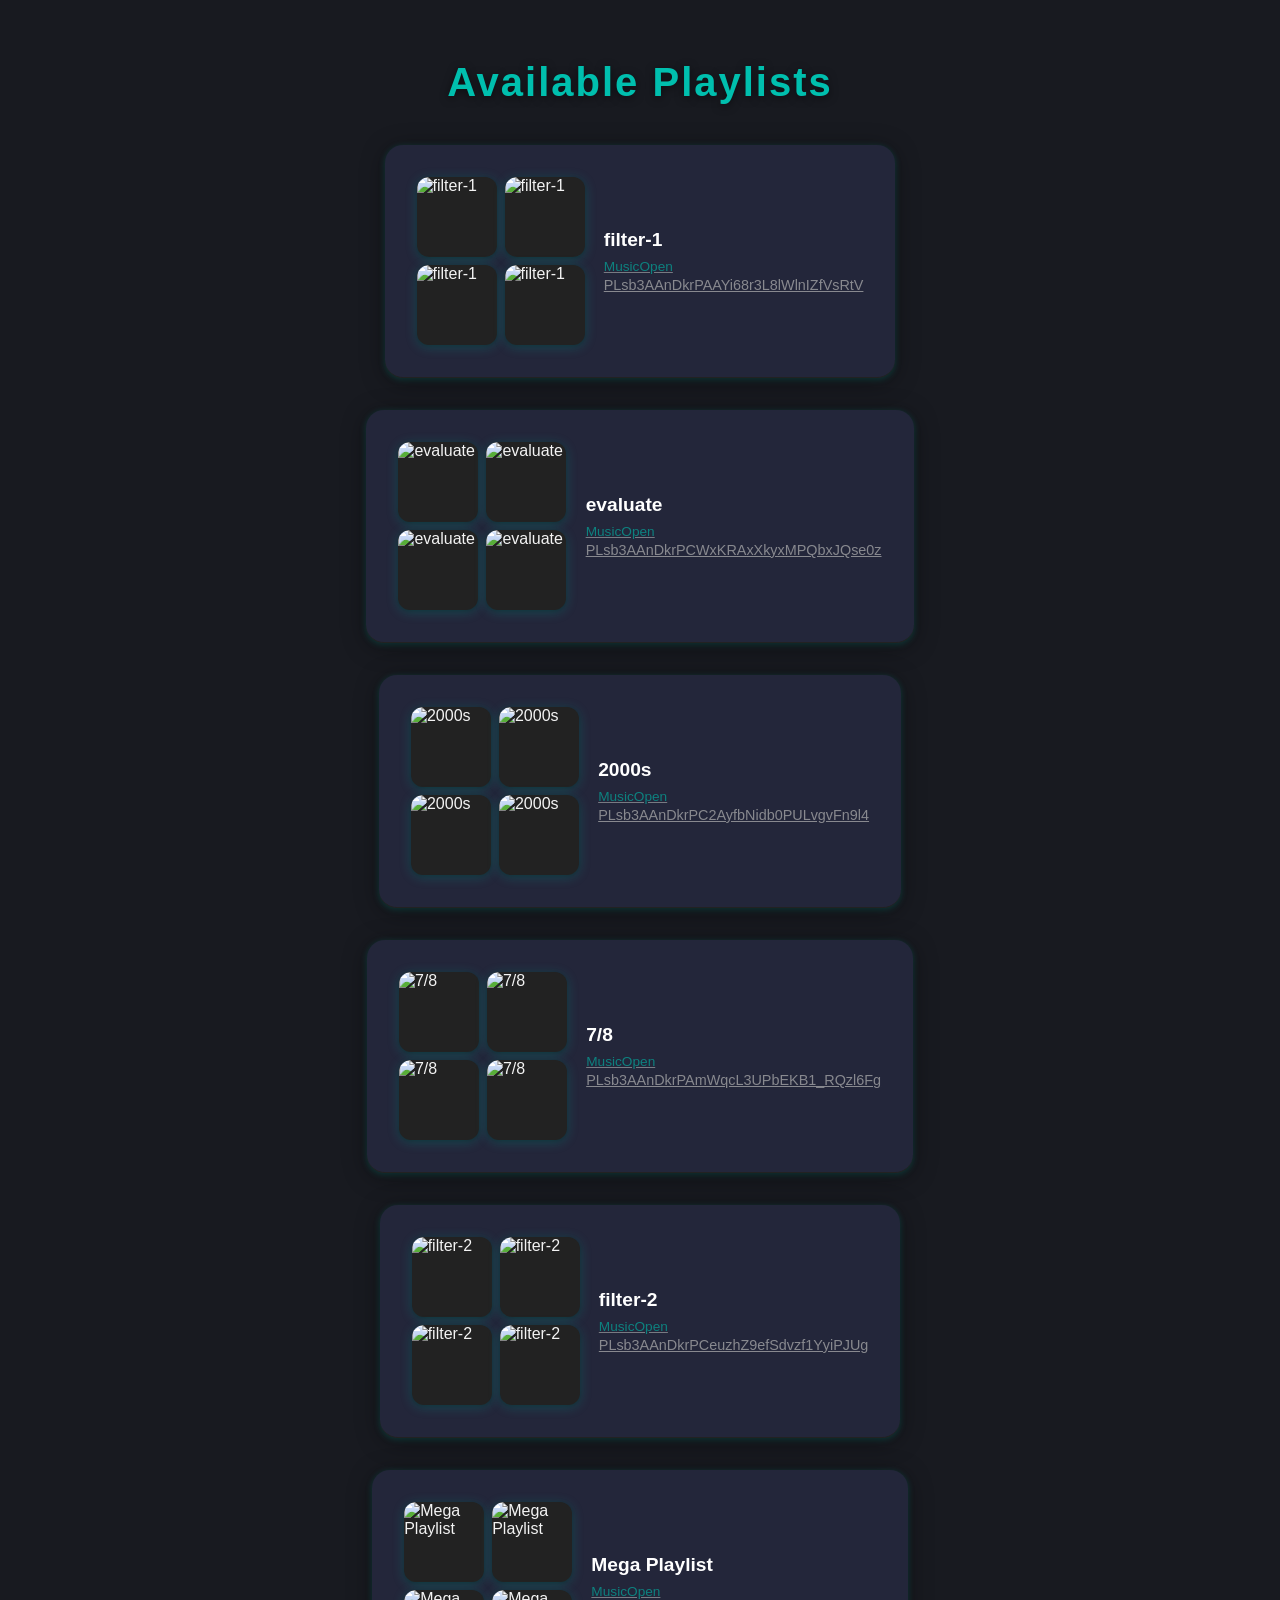
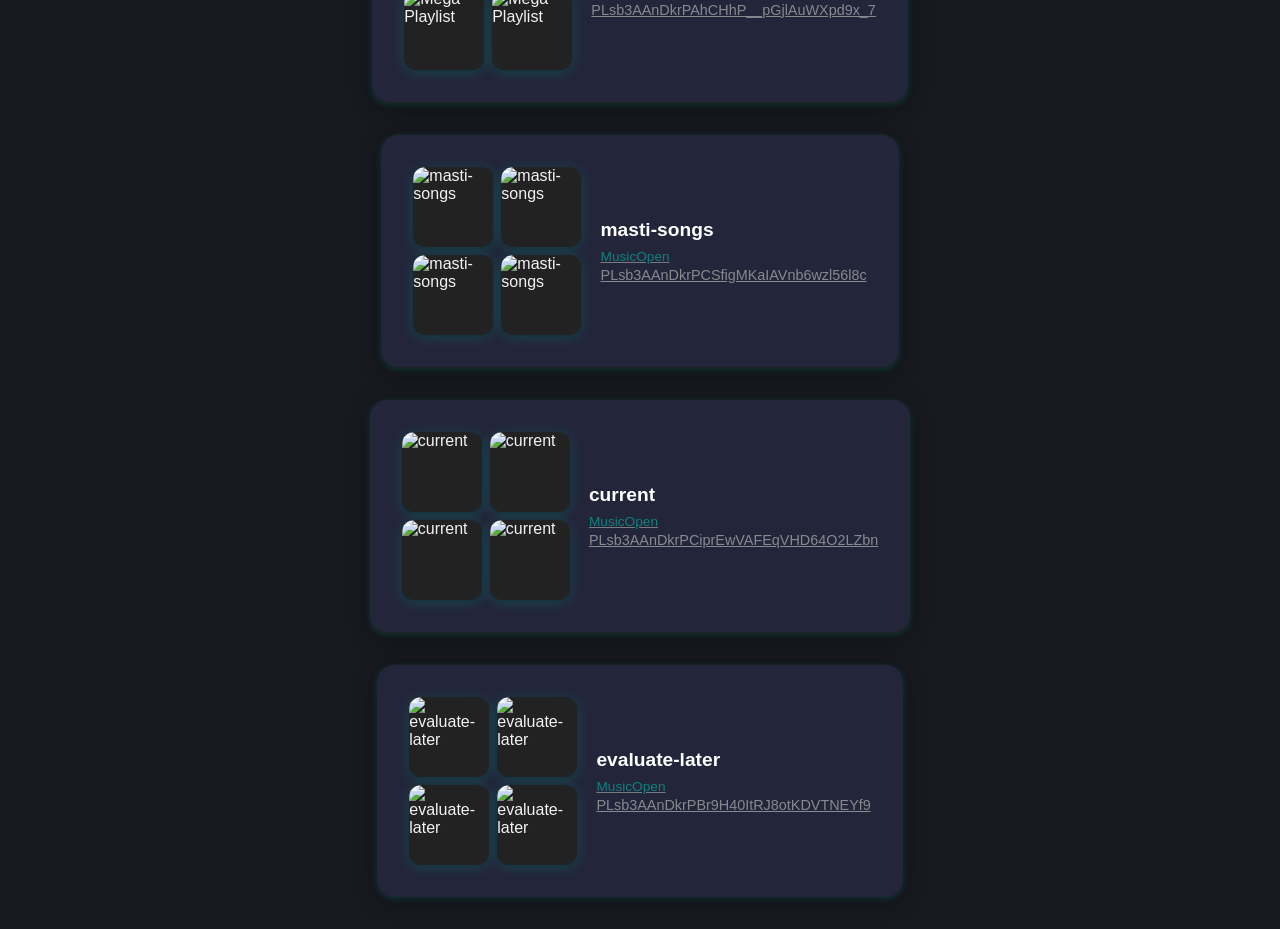
==== list.html @ 0eef0220 "Update from music-playlist at Sat Sep  5 08:28:31 UTC 2026" ====
<!DOCTYPE html>
<html lang="en">
<head>
  <meta charset="UTF-8">
  <meta name="viewport" content="width=device-width, initial-scale=1.0">
  <title>Available Playlists</title>
  <link rel="stylesheet" href="style.css">
  <style>
    .playlist-list {
      display: flex;
      flex-direction: column;
      align-items: center;
      gap: 2em;
      padding-bottom: 2em;

    }
    .playlist-item {
      display: flex;
      align-items: center;
      gap: 1.2em;
      padding: 1em 0;
      border-bottom: 1px solid #222;
      cursor: pointer;
      transition: background 0.2s;
      background: #23263a;
      border-radius: 18px;
      box-shadow: 0 4px 24px #0006, 0 1.5px 6px #00bfae44;
      padding: 2em;
    }
    .playlist-item:last-child {
      border-bottom: none;
    }
    .thumbs-grid {
      display: grid;
      grid-template-columns: 80px 80px;
      grid-template-rows: 80px 80px;
      gap: 0.5em;
    }
    .playlist-thumb {
      width: 80px;
      height: 80px;
      object-fit: cover;
      border-radius: 12px;
      background: #222;
      box-shadow: 0 2px 12px #00bfae44, 0 1px 4px #0006;
    }
    .playlist-title {
      font-size: 1.2em;
      font-weight: 600;
      color: #fff;
      margin-bottom: 0.2em;
    }
    .playlist-meta {
      color: #b3b3b3;
      font-size: 0.95em;
      opacity: 0.8;
    }
    
    .channel-url,.playlist-url {
      font-size: 0.9em;
      color: #b3b3b3;
      opacity: 0.7;
      margin-top: 0.2em;
      word-break: break-all;
    }

    .playlist-info {
      display: flex;
      flex-direction: column;
      justify-content: center;
      flex: 1;
    }
  </style>
</head>
<body>
  <h1 style="text-align:center;">Available Playlists</h1>
  <div class="playlist-list" id="playlist-list"></div>
  <script src="list.js"></script>
</body>
</html>
---- style.css ----
body {
  font-family: 'Segoe UI', 'Roboto', Arial, sans-serif;
  margin: 0;
  background: #181a20;
  color: #f3f3f3;
  min-height: 100vh;
}
h1 {
  text-align: center;
  font-size: 2.5em;
  margin: 1.5em 0 1em 0;
  color: #00bfae;
  letter-spacing: 2px;
  font-weight: 700;
  text-shadow: 0 2px 8px #0008;
}
#playlist {
  display: flex;
  flex-direction: column;
  align-items: center;
  gap: 2em;
  padding-bottom: 2em;
}
.video {
  background: #23263a;
  border-radius: 18px;
  box-shadow: 0 4px 24px #0006, 0 1.5px 6px #00bfae44;
  display: flex;
  flex-direction: column;
  gap: 0;
  width: 100%;
  max-width: 600px;
  position: relative;
  overflow: hidden;
}
.video > div {
  display: flex;
  flex-direction: row;
  align-items: center;
  gap: 1.5em;
  padding: 1.2em 2em;
}
.thumb-square {
  width: 120px;
  height: 120px;
  object-fit: cover;
  object-position: center;
  border-radius: 14px;
  box-shadow: 0 2px 12px #00bfae44, 0 1px 4px #0006;
  background: #222;
  flex-shrink: 0;
  margin-right: 1em;
  display: block;
  cursor: pointer;
}
.video-info {
  display: flex;
  flex-direction: column;
  justify-content: center;
  flex: 1;
}
.video-title {
  font-size: 1.15em;
  font-weight: 600;
  color: #fff;
  margin-bottom: 0.5em;
  text-shadow: 0 1px 4px #0006;
  line-height: 1.2;
  letter-spacing: 0.5px;
  word-break: break-word;
}
.video-channel {
  font-size: 0.95em;
  color: #00bfae;
  font-weight: 500;
  margin-bottom: 0.2em;
  opacity: 0.85;
}
.channel-url,.video-url {
  font-size: 0.9em;
  color: #b3b3b3;
  opacity: 0.7;
  margin-top: 0.2em;
  word-break: break-all;
}
iframe {
  display: block;
  margin-top: 0.5em;
  border-radius: 14px;
  box-shadow: 0 2px 12px #00bfae44, 0 1px 4px #0006;
  background: #222;
}
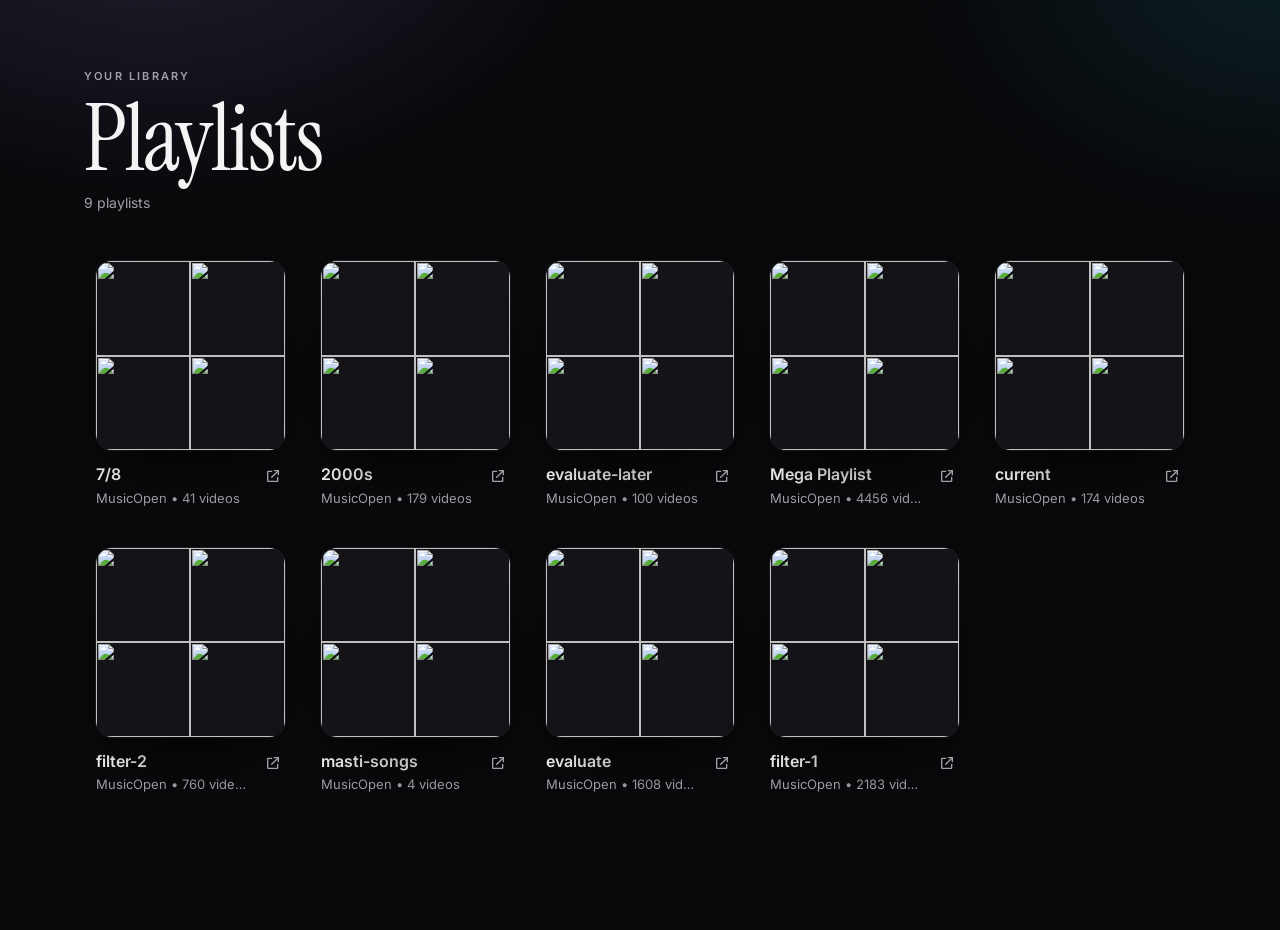
==== commit 27953084: "Update from music-playlist at Sat Nov 28 13:25:04 UTC 2026" ====
--- a/list.html
+++ b/list.html
@@ -3,78 +3,24 @@
 <head>
   <meta charset="UTF-8">
   <meta name="viewport" content="width=device-width, initial-scale=1.0">
-  <title>Available Playlists</title>
+  <meta name="color-scheme" content="dark">
+  <meta name="theme-color" content="#09090b">
+  <title>Library · Playlists</title>
+  <link rel="preconnect" href="https://fonts.googleapis.com">
+  <link rel="preconnect" href="https://fonts.gstatic.com" crossorigin>
+  <link href="https://fonts.googleapis.com/css2?family=Instrument+Serif&family=Inter:wght@400;500;600&display=swap" rel="stylesheet">
   <link rel="stylesheet" href="style.css">
-  <style>
-    .playlist-list {
-      display: flex;
-      flex-direction: column;
-      align-items: center;
-      gap: 2em;
-      padding-bottom: 2em;
-
-    }
-    .playlist-item {
-      display: flex;
-      align-items: center;
-      gap: 1.2em;
-      padding: 1em 0;
-      border-bottom: 1px solid #222;
-      cursor: pointer;
-      transition: background 0.2s;
-      background: #23263a;
-      border-radius: 18px;
-      box-shadow: 0 4px 24px #0006, 0 1.5px 6px #00bfae44;
-      padding: 2em;
-    }
-    .playlist-item:last-child {
-      border-bottom: none;
-    }
-    .thumbs-grid {
-      display: grid;
-      grid-template-columns: 80px 80px;
-      grid-template-rows: 80px 80px;
-      gap: 0.5em;
-    }
-    .playlist-thumb {
-      width: 80px;
-      height: 80px;
-      object-fit: cover;
-      border-radius: 12px;
-      background: #222;
-      box-shadow: 0 2px 12px #00bfae44, 0 1px 4px #0006;
-    }
-    .playlist-title {
-      font-size: 1.2em;
-      font-weight: 600;
-      color: #fff;
-      margin-bottom: 0.2em;
-    }
-    .playlist-meta {
-      color: #b3b3b3;
-      font-size: 0.95em;
-      opacity: 0.8;
-    }
-    
-    .channel-url,.playlist-url {
-      font-size: 0.9em;
-      color: #b3b3b3;
-      opacity: 0.7;
-      margin-top: 0.2em;
-      word-break: break-all;
-    }
-
-    .playlist-info {
-      display: flex;
-      flex-direction: column;
-      justify-content: center;
-      flex: 1;
-    }
-  </style>
 </head>
 <body>
-  <h1 style="text-align:center;">Available Playlists</h1>
-  <div class="playlist-list" id="playlist-list"></div>
+  <main class="page page-wide">
+    <header class="library-head">
+      <span class="eyebrow">Your library</span>
+      <h1 class="hero-title">Playlists</h1>
+      <p class="hero-meta" id="library-meta"></p>
+    </header>
+    <div class="grid" id="playlist-list"></div>
+    <p class="state" id="state" hidden></p>
+  </main>
   <script src="list.js"></script>
 </body>
 </html>
--- a/style.css
+++ b/style.css
@@ -1,92 +1,604 @@
+/* ===========================================================
+   Design tokens
+   =========================================================== */
+:root {
+  --bg: #09090b;
+  --bg-elev: #131318;
+  --surface: rgba(255, 255, 255, 0.035);
+  --surface-hover: rgba(255, 255, 255, 0.06);
+  --border: rgba(255, 255, 255, 0.08);
+  --border-strong: rgba(255, 255, 255, 0.14);
+  --text: #f4f4f5;
+  --muted: #a1a1aa;
+  --faint: #71717a;
+  --accent: #a78bfa;
+  --accent-2: #22d3ee;
+  --accent-soft: rgba(167, 139, 250, 0.14);
+  --grad: linear-gradient(135deg, #c4b5fd 0%, #a78bfa 40%, #22d3ee 100%);
+  --radius: 14px;
+  --font: 'Inter', system-ui, -apple-system, 'Segoe UI', Roboto, sans-serif;
+  --display: 'Instrument Serif', 'Iowan Old Style', Georgia, serif;
+  --gutter: 24px;
+  color-scheme: dark;
+}
+
+/* ===========================================================
+   Base
+   =========================================================== */
+*, *::before, *::after { box-sizing: border-box; }
+
+html { -webkit-text-size-adjust: 100%; }
+
 body {
-  font-family: 'Segoe UI', 'Roboto', Arial, sans-serif;
   margin: 0;
-  background: #181a20;
-  color: #f3f3f3;
   min-height: 100vh;
-}
-h1 {
-  text-align: center;
-  font-size: 2.5em;
-  margin: 1.5em 0 1em 0;
-  color: #00bfae;
-  letter-spacing: 2px;
-  font-weight: 700;
-  text-shadow: 0 2px 8px #0008;
-}
+  background: var(--bg);
+  color: var(--text);
+  font-family: var(--font);
+  font-size: 15px;
+  line-height: 1.45;
+  -webkit-font-smoothing: antialiased;
+  -moz-osx-font-smoothing: grayscale;
+}
+
+/* Soft aurora behind everything */
+body::before {
+  content: "";
+  position: fixed;
+  inset: 0;
+  z-index: -2;
+  pointer-events: none;
+  background:
+    radial-gradient(60vw 40vw at 12% -12%, rgba(167, 139, 250, 0.16), transparent 62%),
+    radial-gradient(50vw 36vw at 100% -4%, rgba(34, 211, 238, 0.10), transparent 60%);
+}
+
+a { color: inherit; }
+
+:focus-visible {
+  outline: 2px solid var(--accent);
+  outline-offset: 2px;
+  border-radius: 8px;
+}
+
+svg { display: block; }
+
+/* Blurred album-art glow at the top of the viewer */
+.ambient {
+  position: absolute;
+  top: 0;
+  left: 0;
+  right: 0;
+  height: 560px;
+  overflow: hidden;
+  z-index: -1;
+  pointer-events: none;
+  -webkit-mask-image: linear-gradient(to bottom, #000 10%, transparent 100%);
+  mask-image: linear-gradient(to bottom, #000 10%, transparent 100%);
+}
+.ambient::before {
+  content: "";
+  position: absolute;
+  inset: -80px;
+  background-image: var(--art, none);
+  background-size: cover;
+  background-position: center;
+  filter: blur(90px) saturate(1.5);
+  opacity: 0.4;
+  transition: opacity 0.8s ease;
+}
+
+/* ===========================================================
+   Layout
+   =========================================================== */
+.page {
+  max-width: 960px;
+  margin: 0 auto;
+  padding: 0 var(--gutter) 120px;
+}
+.page-wide { max-width: 1160px; }
+
+.topbar {
+  max-width: 960px;
+  margin: 0 auto;
+  padding: 20px var(--gutter) 0;
+}
+
+.back {
+  display: inline-flex;
+  align-items: center;
+  gap: 6px;
+  padding: 7px 14px 7px 10px;
+  border-radius: 999px;
+  background: var(--surface);
+  border: 1px solid var(--border);
+  -webkit-backdrop-filter: blur(12px);
+  backdrop-filter: blur(12px);
+  color: var(--muted);
+  font-size: 13px;
+  font-weight: 500;
+  text-decoration: none;
+  transition: color 0.2s, background 0.2s, border-color 0.2s;
+}
+.back svg { width: 16px; height: 16px; }
+.back:hover { color: var(--text); background: var(--surface-hover); border-color: var(--border-strong); }
+
+/* ===========================================================
+   Hero
+   =========================================================== */
+.hero {
+  display: flex;
+  align-items: flex-end;
+  gap: 32px;
+  padding: 44px 0 36px;
+}
+
+.eyebrow {
+  display: inline-block;
+  font-size: 11px;
+  font-weight: 600;
+  letter-spacing: 0.2em;
+  text-transform: uppercase;
+  color: var(--muted);
+}
+
+.hero-title {
+  font-family: var(--display);
+  font-weight: 400;
+  font-size: clamp(48px, 8vw, 92px);
+  line-height: 0.95;
+  letter-spacing: -0.02em;
+  margin: 10px 0 14px;
+  overflow-wrap: anywhere;
+}
+
+.hero-meta {
+  margin: 0;
+  color: var(--muted);
+  font-size: 14px;
+}
+.hero-meta .sep { margin: 0 8px; color: var(--faint); }
+.hero-meta strong { color: var(--text); font-weight: 600; }
+
+/* Cover: 2x2 mosaic, or a single image */
+.cover {
+  display: grid;
+  grid-template-columns: 1fr 1fr;
+  grid-template-rows: 1fr 1fr;
+  aspect-ratio: 1;
+  border-radius: 16px;
+  overflow: hidden;
+  background: var(--bg-elev);
+  box-shadow: 0 30px 60px -24px rgba(0, 0, 0, 0.85), 0 0 0 1px var(--border);
+}
+.cover.single { grid-template-columns: 1fr; grid-template-rows: 1fr; }
+.cover img { width: 100%; height: 100%; object-fit: cover; display: block; }
+.cover:empty {
+  background: linear-gradient(110deg, var(--bg-elev) 30%, #1c1c23 50%, var(--bg-elev) 70%);
+  background-size: 200% 100%;
+  animation: shimmer 1.4s linear infinite;
+}
+.cover.idle:empty { animation: none; background: var(--bg-elev); }
+.hero .cover { width: 208px; flex-shrink: 0; }
+
+@keyframes shimmer { to { background-position: -200% 0; } }
+
+/* ===========================================================
+   Search toolbar (sticky, glass)
+   =========================================================== */
+.toolbar {
+  position: sticky;
+  top: 0;
+  z-index: 10;
+  display: flex;
+  gap: 10px;
+  margin: 0 calc(var(--gutter) * -1);
+  padding: 12px var(--gutter);
+  background: rgba(9, 9, 11, 0.72);
+  -webkit-backdrop-filter: blur(20px) saturate(1.4);
+  backdrop-filter: blur(20px) saturate(1.4);
+  border-bottom: 1px solid var(--border);
+}
+
+.search {
+  position: relative;
+  display: flex;
+  align-items: center;
+  flex: 1;
+  min-width: 0;
+}
+.search.primary { flex: 1.7; }
+.search svg {
+  position: absolute;
+  left: 14px;
+  width: 16px;
+  height: 16px;
+  color: var(--faint);
+  pointer-events: none;
+  transition: color 0.2s;
+}
+.search input {
+  width: 100%;
+  height: 42px;
+  padding: 0 14px 0 40px;
+  border-radius: 12px;
+  border: 1px solid var(--border);
+  background: var(--surface);
+  color: var(--text);
+  font: inherit;
+  font-size: 14px;
+  outline: none;
+  transition: border-color 0.2s, background 0.2s, box-shadow 0.2s;
+}
+.search input::placeholder { color: var(--faint); }
+.search input:hover { border-color: var(--border-strong); }
+.search input:focus {
+  border-color: rgba(167, 139, 250, 0.55);
+  background: rgba(255, 255, 255, 0.055);
+  box-shadow: 0 0 0 4px rgba(167, 139, 250, 0.14);
+}
+.search:focus-within svg { color: var(--accent); }
+
+/* ===========================================================
+   Track list
+   =========================================================== */
+.list-head,
+.row {
+  grid-template-columns: 32px 112px minmax(0, 1.5fr) minmax(0, 1fr) 52px 36px;
+}
+.list-head {
+  display: grid;
+  align-items: center;
+  gap: 16px;
+  padding: 18px 12px 10px;
+  font-size: 11px;
+  font-weight: 600;
+  letter-spacing: 0.16em;
+  text-transform: uppercase;
+  color: var(--faint);
+}
+.list-head .idx-h { text-align: center; }
+.list-head .title-h { grid-column: span 2; }
+.list-head .dur-h { display: flex; justify-content: flex-end; }
+.list-head .dur-h svg { width: 15px; height: 15px; }
+.list-head .count {
+  margin-left: 10px;
+  letter-spacing: 0.02em;
+  text-transform: none;
+  font-weight: 500;
+  font-size: 12px;
+  color: var(--faint);
+  opacity: 0.8;
+}
+
 #playlist {
   display: flex;
   flex-direction: column;
+  gap: 2px;
+}
+
+.video {
+  border-radius: var(--radius);
+  transition: background 0.2s ease, box-shadow 0.2s ease;
+}
+.video:hover { background: var(--surface); }
+
+.row {
+  display: grid;
   align-items: center;
-  gap: 2em;
-  padding-bottom: 2em;
-}
-.video {
-  background: #23263a;
-  border-radius: 18px;
-  box-shadow: 0 4px 24px #0006, 0 1.5px 6px #00bfae44;
+  gap: 16px;
+  padding: 10px 12px;
+  border-radius: var(--radius);
+  cursor: pointer;
+  -webkit-tap-highlight-color: transparent;
+}
+
+/* Index column: number → play icon on hover → equalizer while playing */
+.idx {
+  display: grid;
+  place-items: center;
+  height: 20px;
+  color: var(--faint);
+  font-size: 14px;
+  font-variant-numeric: tabular-nums;
+}
+.idx > * { grid-area: 1 / 1; }
+.idx .play-ico { width: 16px; height: 16px; color: var(--text); opacity: 0; }
+.idx .eq { opacity: 0; }
+.video:hover .idx .num { opacity: 0; }
+.video:hover .idx .play-ico { opacity: 1; }
+
+.eq {
+  display: flex;
+  align-items: flex-end;
+  gap: 2px;
+  height: 14px;
+}
+.eq i {
+  width: 3px;
+  height: 40%;
+  border-radius: 1px;
+  background: var(--text);
+  animation: eq 0.9s ease-in-out infinite;
+}
+.eq i:nth-child(2) { animation-delay: -0.3s; }
+.eq i:nth-child(3) { animation-delay: -0.6s; }
+@keyframes eq {
+  0%, 100% { height: 30%; }
+  50% { height: 100%; }
+}
+
+.thumb {
+  position: relative;
+  width: 112px;
+  aspect-ratio: 16 / 9;
+  border-radius: 10px;
+  overflow: hidden;
+  background: var(--bg-elev);
+  box-shadow: 0 0 0 1px var(--border);
+}
+.thumb img {
+  width: 100%;
+  height: 100%;
+  object-fit: cover;
+  display: block;
+  transition: transform 0.5s cubic-bezier(0.2, 0.8, 0.2, 1), filter 0.3s;
+}
+.video:hover .thumb img { transform: scale(1.06); }
+.thumb.thumb-embed { width: 160px; }
+.thumb iframe { width: 100%; height: 100%; border: 0; display: block; }
+
+.meta {
   display: flex;
   flex-direction: column;
-  gap: 0;
-  width: 100%;
-  max-width: 600px;
+  gap: 3px;
+  min-width: 0;
+}
+.video-title {
+  font-weight: 500;
+  font-size: 15px;
+  line-height: 1.3;
+  color: var(--text);
+  display: -webkit-box;
+  -webkit-line-clamp: 2;
+  -webkit-box-orient: vertical;
+  overflow: hidden;
+}
+.video-channel {
+  align-self: flex-start;
+  max-width: 100%;
+  color: var(--muted);
+  font-size: 13px;
+  text-decoration: none;
+  white-space: nowrap;
+  overflow: hidden;
+  text-overflow: ellipsis;
+  transition: color 0.2s;
+}
+.video-channel:hover { color: var(--text); text-decoration: underline; text-underline-offset: 3px; }
+
+.video-artists,
+.album {
+  color: var(--muted);
+  font-size: 13px;
+  white-space: nowrap;
+  overflow: hidden;
+  text-overflow: ellipsis;
+  min-width: 0;
+}
+.album { transition: color 0.2s; }
+.video:hover .album { color: var(--text); }
+
+.dur {
+  color: var(--faint);
+  font-size: 13px;
+  font-variant-numeric: tabular-nums;
+  text-align: right;
+}
+
+/* Round icon button (open on YouTube) */
+.ext {
+  display: grid;
+  place-items: center;
+  width: 36px;
+  height: 36px;
+  border-radius: 999px;
+  color: var(--muted);
+  opacity: 0;
+  transition: opacity 0.2s, background 0.2s, color 0.2s;
+}
+.ext svg { width: 16px; height: 16px; }
+.ext:hover { background: var(--surface-hover); color: var(--text); }
+.video:hover .ext, .ext:focus-visible, .pl-card .ext { opacity: 1; }
+
+/* Now playing */
+.video:has(.yt-player) {
+  background: linear-gradient(100deg, rgba(167, 139, 250, 0.13), rgba(34, 211, 238, 0.04) 70%);
+  box-shadow: inset 0 0 0 1px rgba(167, 139, 250, 0.22);
+}
+.video:has(.yt-player) .idx .num,
+.video:has(.yt-player) .idx .play-ico { opacity: 0; }
+.video:has(.yt-player) .idx .eq { opacity: 1; }
+.video:has(.yt-player) .video-title {
+  background: var(--grad);
+  -webkit-background-clip: text;
+  background-clip: text;
+  color: transparent;
+}
+
+.yt-player {
+  margin: 2px 12px 12px;
+  aspect-ratio: 16 / 9;
+  border-radius: 12px;
+  overflow: hidden;
+  background: #000;
+  box-shadow: 0 24px 60px -24px rgba(0, 0, 0, 0.9), 0 0 0 1px var(--border);
+  animation: rise 0.35s cubic-bezier(0.2, 0.8, 0.2, 1);
+}
+.yt-player iframe { display: block; width: 100%; height: 100%; border: 0; }
+
+@keyframes rise {
+  from { opacity: 0; transform: translateY(8px); }
+  to { opacity: 1; transform: none; }
+}
+
+/* Hide search UI and the placeholder cover when a playlist fails to load */
+.is-error .toolbar,
+.is-error .list-head,
+.is-error .hero .cover { display: none; }
+
+/* Empty / error messages */
+.state {
+  margin: 0;
+  padding: 72px 16px;
+  text-align: center;
+  color: var(--muted);
+}
+.state strong {
+  display: block;
+  margin-bottom: 6px;
+  font-family: var(--display);
+  font-size: 30px;
+  font-weight: 400;
+  color: var(--text);
+}
+.state a { color: var(--accent); }
+
+/* ===========================================================
+   Library (list page)
+   =========================================================== */
+.library-head { padding: 64px 0 36px; }
+.library-head .hero-title { margin-bottom: 10px; }
+
+.grid {
+  display: grid;
+  grid-template-columns: repeat(auto-fill, minmax(210px, 1fr));
+  gap: 12px;
+}
+
+.pl-card {
   position: relative;
-  overflow: hidden;
-}
-.video > div {
+  padding: 12px 12px 16px;
+  border-radius: 20px;
+  transition: background 0.3s ease;
+}
+.pl-card:hover { background: var(--surface); }
+
+.cover-wrap { position: relative; }
+.pl-card .cover { transition: transform 0.4s cubic-bezier(0.2, 0.8, 0.2, 1), box-shadow 0.4s; }
+.pl-card:hover .cover {
+  transform: translateY(-4px);
+  box-shadow: 0 36px 70px -26px rgba(0, 0, 0, 0.9), 0 0 0 1px var(--border-strong), 0 0 50px -20px rgba(167, 139, 250, 0.45);
+}
+
+.cover-play {
+  position: absolute;
+  right: 12px;
+  bottom: 12px;
+  display: grid;
+  place-items: center;
+  width: 46px;
+  height: 46px;
+  border-radius: 999px;
+  background: rgba(250, 250, 250, 0.96);
+  color: #0b0b10;
+  box-shadow: 0 12px 28px -8px rgba(0, 0, 0, 0.75), 0 0 0 1px rgba(0, 0, 0, 0.06);
+  opacity: 0;
+  transform: translateY(8px);
+  transition: opacity 0.3s, transform 0.3s cubic-bezier(0.2, 0.8, 0.2, 1);
+  pointer-events: none;
+}
+.cover-play svg { width: 18px; height: 18px; margin-left: 2px; }
+.pl-card:hover .cover-play { opacity: 1; transform: translateY(-4px); }
+.pl-body {
   display: flex;
-  flex-direction: row;
-  align-items: center;
-  gap: 1.5em;
-  padding: 1.2em 2em;
-}
-.thumb-square {
-  width: 120px;
-  height: 120px;
-  object-fit: cover;
-  object-position: center;
-  border-radius: 14px;
-  box-shadow: 0 2px 12px #00bfae44, 0 1px 4px #0006;
-  background: #222;
+  align-items: flex-start;
+  gap: 8px;
+  margin-top: 14px;
+}
+.pl-text { flex: 1; min-width: 0; }
+.pl-title {
+  display: block;
+  font-size: 16px;
+  font-weight: 600;
+  line-height: 1.3;
+  color: var(--text);
+  text-decoration: none;
+  overflow-wrap: anywhere;
+}
+/* Whole card is the link */
+.pl-title::after {
+  content: "";
+  position: absolute;
+  inset: 0;
+  border-radius: 20px;
+}
+.pl-title:focus-visible { outline: none; }
+.pl-card:has(.pl-title:focus-visible) { outline: 2px solid var(--accent); outline-offset: 2px; }
+.pl-sub {
+  margin: 4px 0 0;
+  color: var(--muted);
+  font-size: 13px;
+  white-space: nowrap;
+  overflow: hidden;
+  text-overflow: ellipsis;
+}
+.pl-card .ext {
+  position: relative;
+  z-index: 1;
   flex-shrink: 0;
-  margin-right: 1em;
-  display: block;
-  cursor: pointer;
-}
-.video-info {
-  display: flex;
-  flex-direction: column;
-  justify-content: center;
-  flex: 1;
-}
-.video-title {
-  font-size: 1.15em;
-  font-weight: 600;
-  color: #fff;
-  margin-bottom: 0.5em;
-  text-shadow: 0 1px 4px #0006;
-  line-height: 1.2;
-  letter-spacing: 0.5px;
-  word-break: break-word;
-}
-.video-channel {
-  font-size: 0.95em;
-  color: #00bfae;
-  font-weight: 500;
-  margin-bottom: 0.2em;
-  opacity: 0.85;
-}
-.channel-url,.video-url {
-  font-size: 0.9em;
-  color: #b3b3b3;
-  opacity: 0.7;
-  margin-top: 0.2em;
-  word-break: break-all;
-}
-iframe {
-  display: block;
-  margin-top: 0.5em;
-  border-radius: 14px;
-  box-shadow: 0 2px 12px #00bfae44, 0 1px 4px #0006;
-  background: #222;
-}
+  width: 32px;
+  height: 32px;
+  margin: -4px -4px 0 0;
+}
+
+/* ===========================================================
+   Responsive
+   =========================================================== */
+@media (hover: none) {
+  .ext { opacity: 1; }
+  .cover-play { opacity: 1; transform: none; }
+}
+
+/* Medium widths: drop the album column so titles keep their room */
+@media (max-width: 860px) {
+  .list-head,
+  .row { grid-template-columns: 32px 112px minmax(0, 1fr) 52px 36px; }
+  .list-head .album-h,
+  .row .album { display: none; }
+}
+
+@media (max-width: 640px) {
+  :root { --gutter: 16px; }
+  .topbar { padding-top: 14px; }
+  .hero { flex-direction: column; align-items: flex-start; gap: 22px; padding: 28px 0 24px; }
+  .hero .cover { width: 152px; }
+  .hero-title { font-size: clamp(42px, 13vw, 64px); }
+  .toolbar { gap: 8px; }
+  .search.primary { flex: 1.25; }
+  .pl-sub { white-space: normal; }
+  .search input { height: 40px; font-size: 16px; padding-left: 36px; }
+  .search svg { left: 12px; }
+  .list-head { grid-template-columns: 1fr; padding-inline: 4px; }
+  .list-head .idx-h,
+  .list-head .album-h,
+  .list-head .dur-h,
+  .list-head > span:last-child { display: none; }
+  .list-head .title-h { grid-column: auto; }
+  .row { grid-template-columns: 96px minmax(0, 1fr) auto 32px; gap: 12px; padding: 8px 4px; }
+  .row .idx,
+  .row .album { display: none; }
+  .ext { width: 32px; height: 32px; }
+  .thumb { width: 96px; border-radius: 8px; }
+  .video-title { font-size: 14px; }
+  .yt-player { margin: 2px 4px 10px; }
+  .library-head { padding: 40px 0 24px; }
+  .grid { grid-template-columns: repeat(2, minmax(0, 1fr)); gap: 4px; }
+  .pl-card { padding: 8px 8px 12px; }
+  .cover-play { width: 38px; height: 38px; right: 8px; bottom: 8px; }
+  .cover-play svg { width: 15px; height: 15px; }
+}
+
+@media (prefers-reduced-motion: reduce) {
+  *, *::before, *::after { animation: none !important; transition: none !important; }
+}
